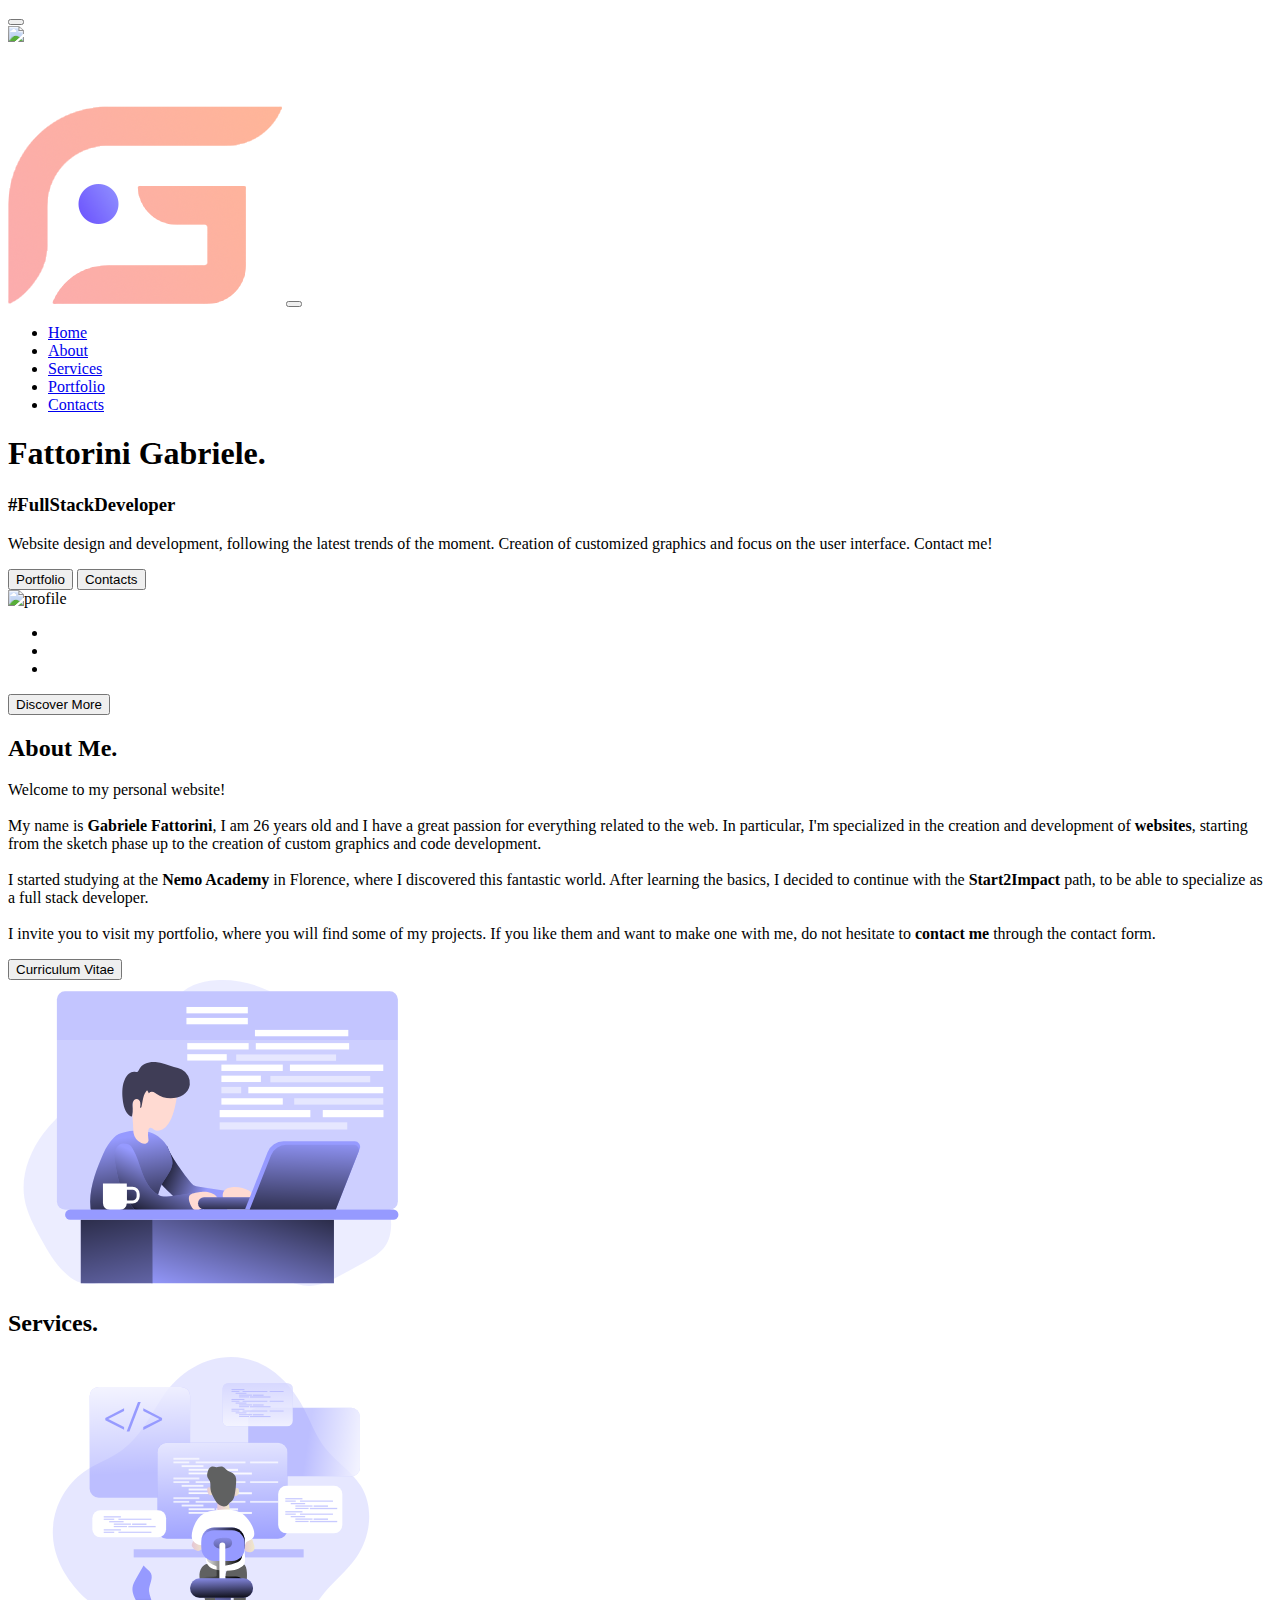
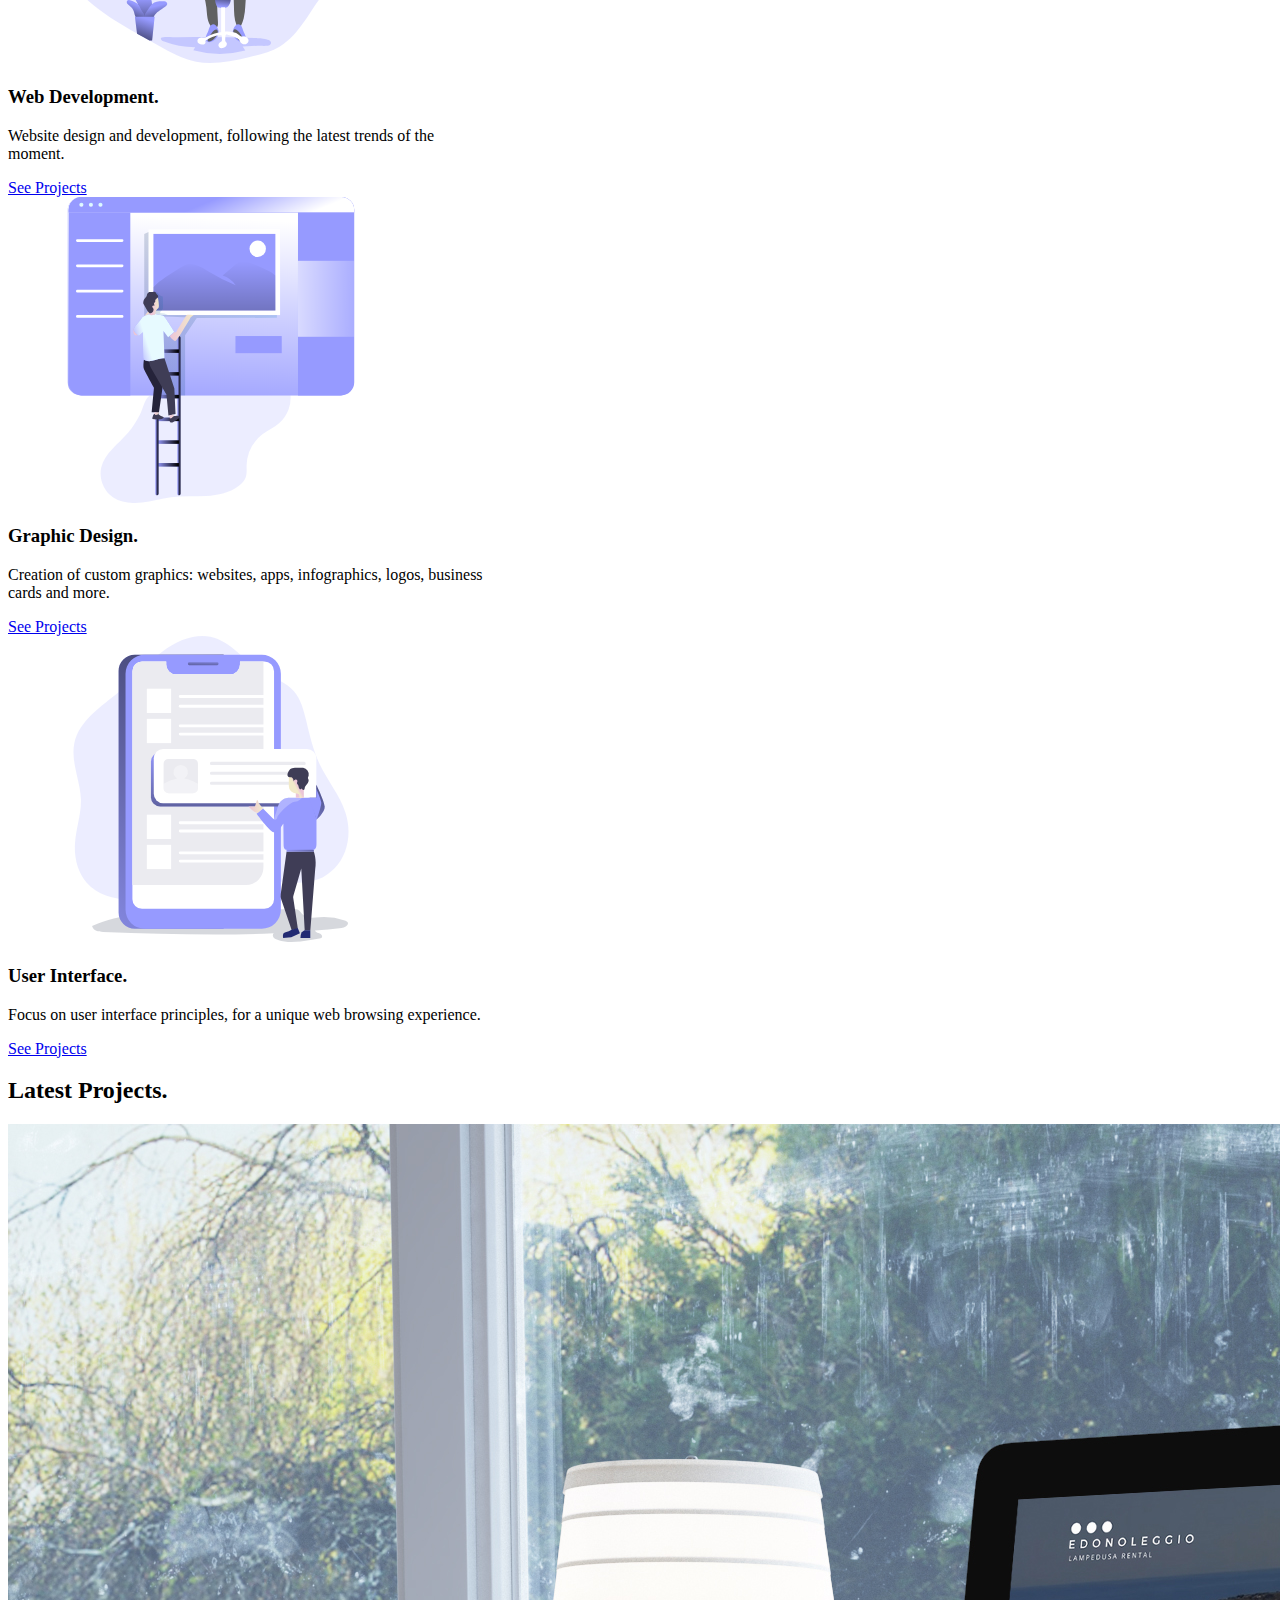
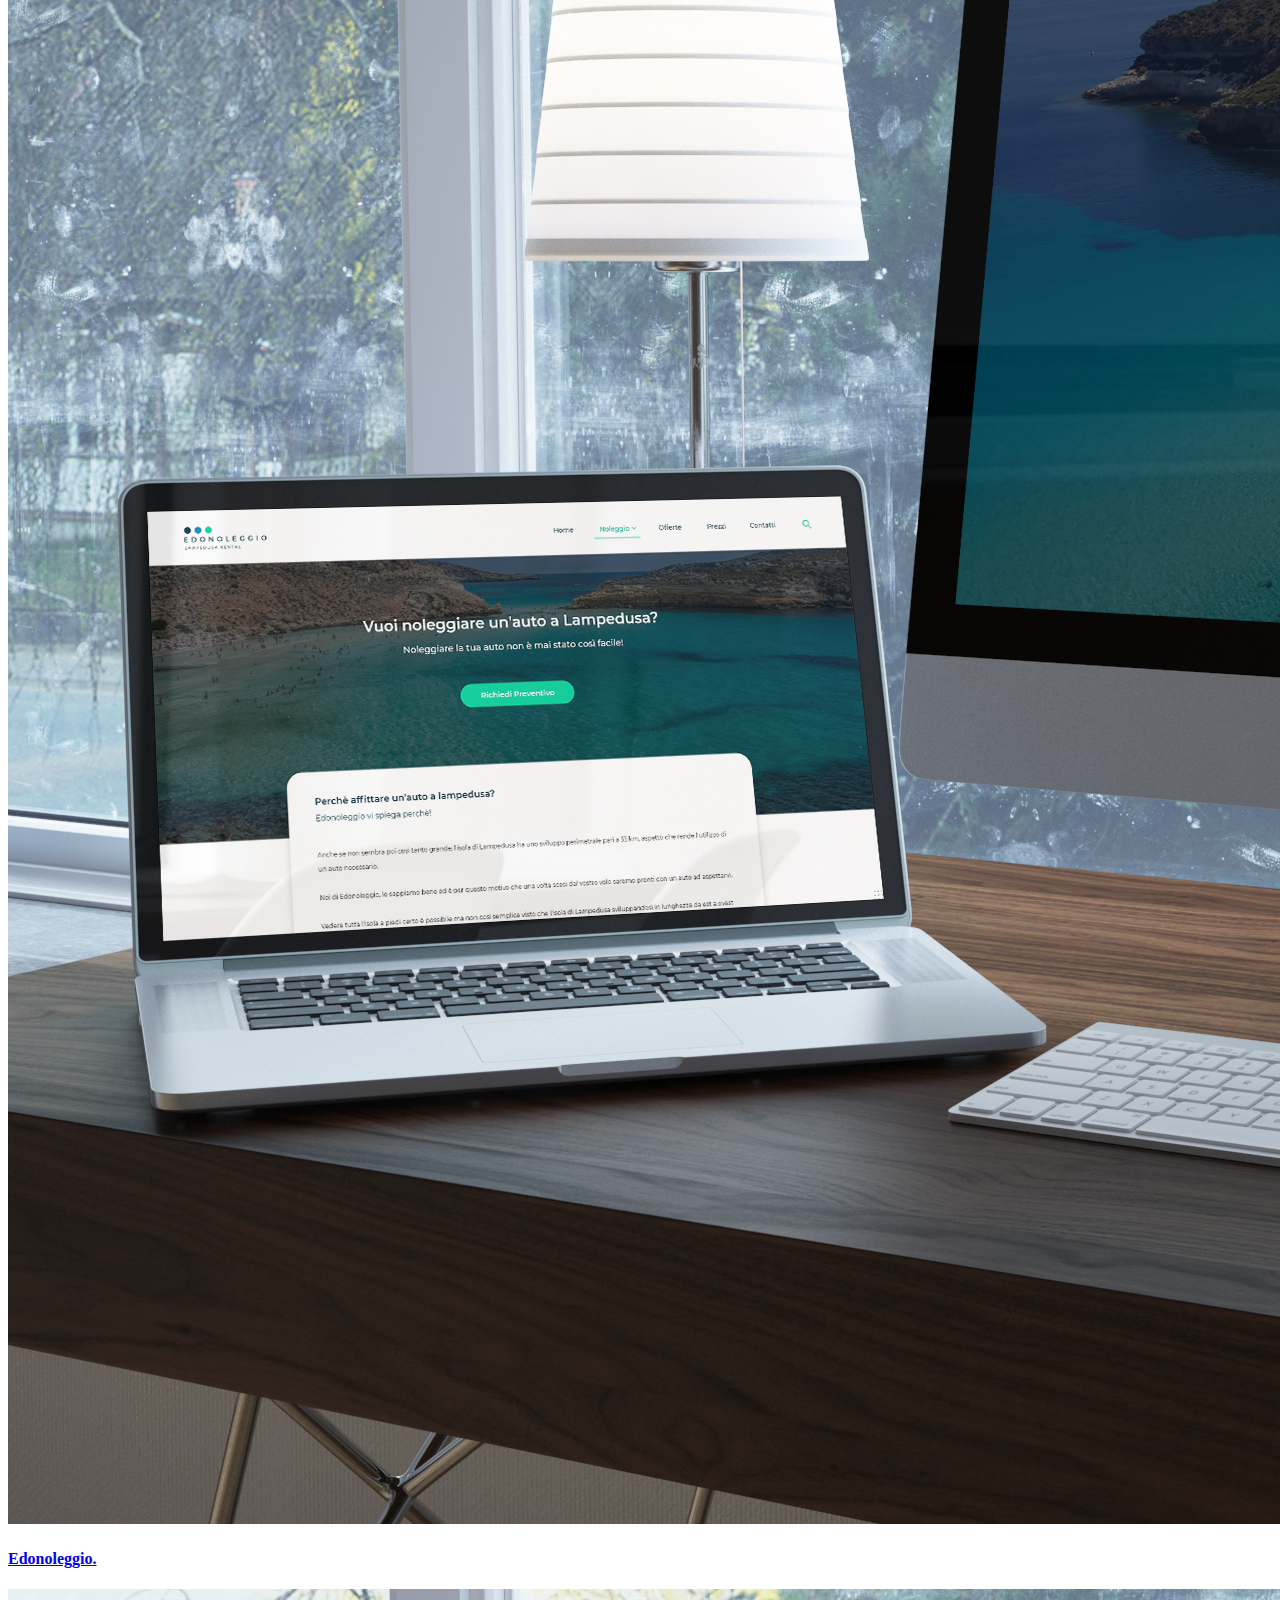
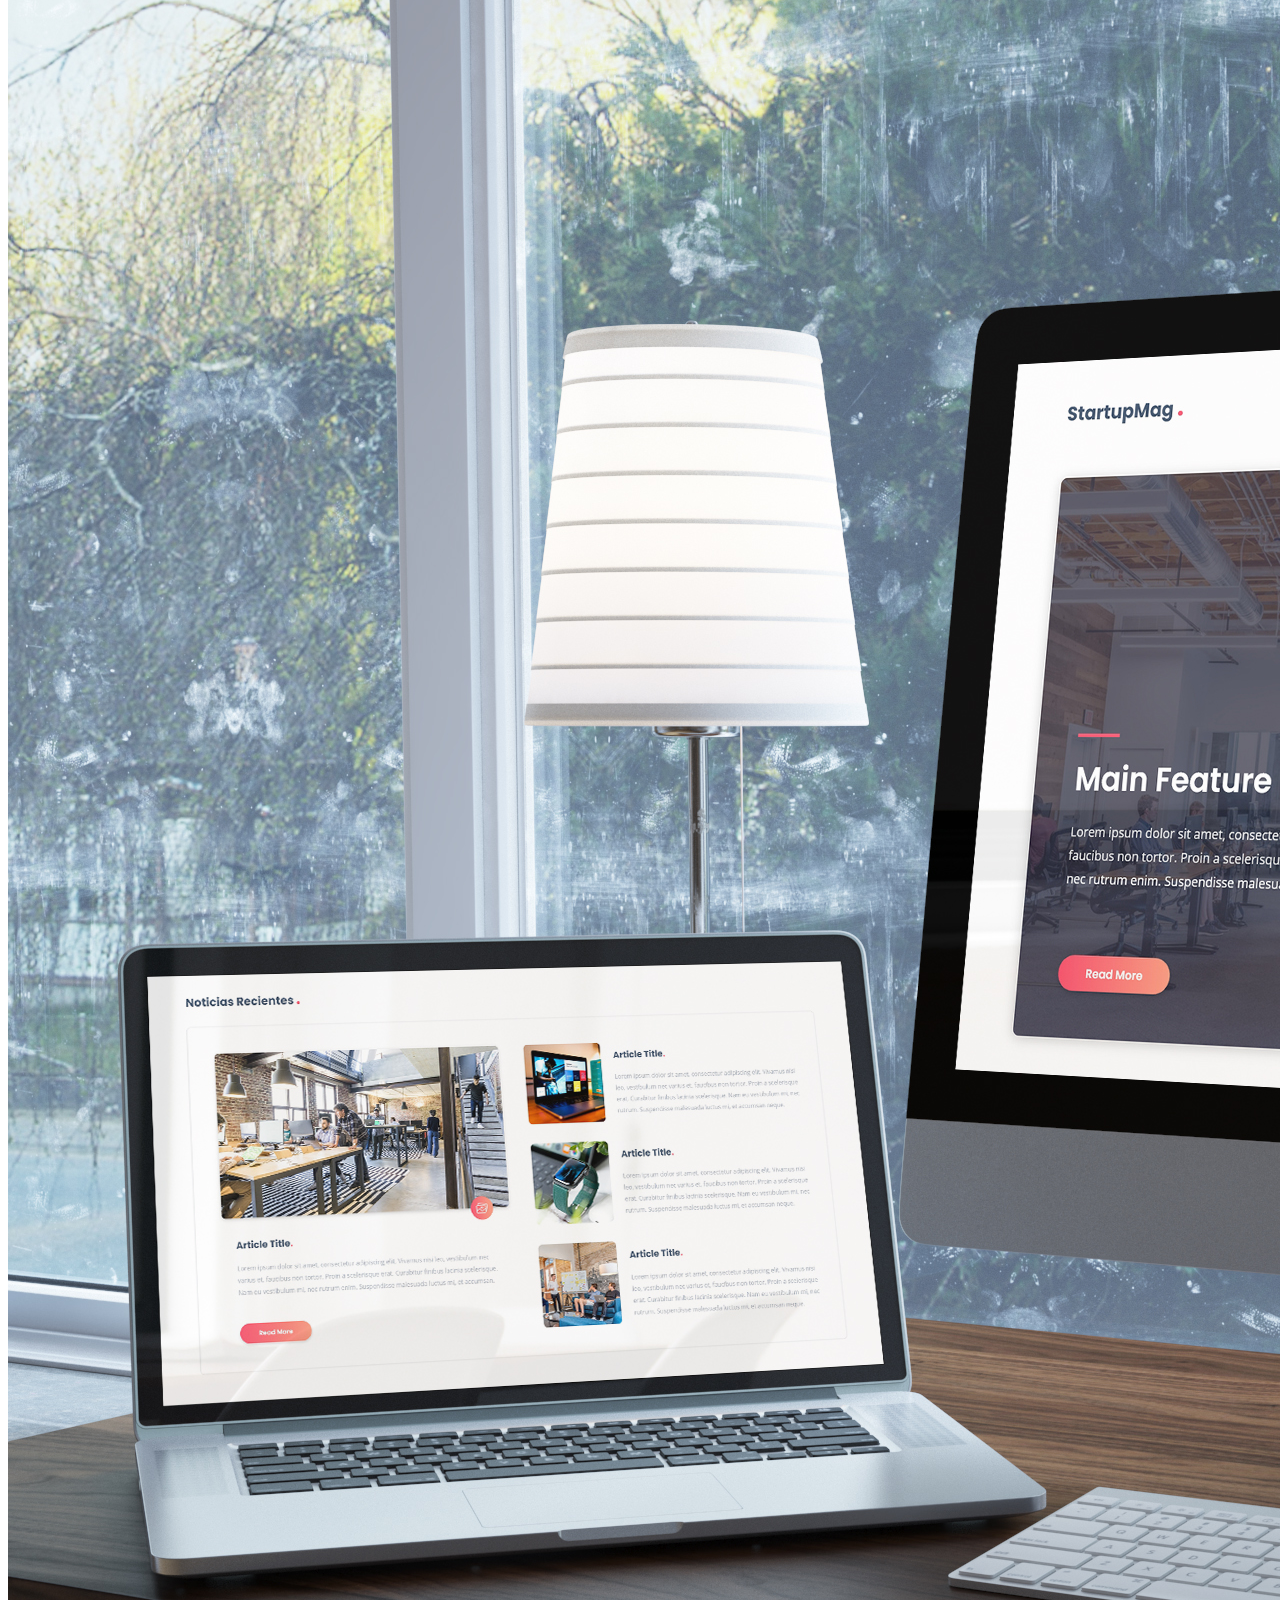
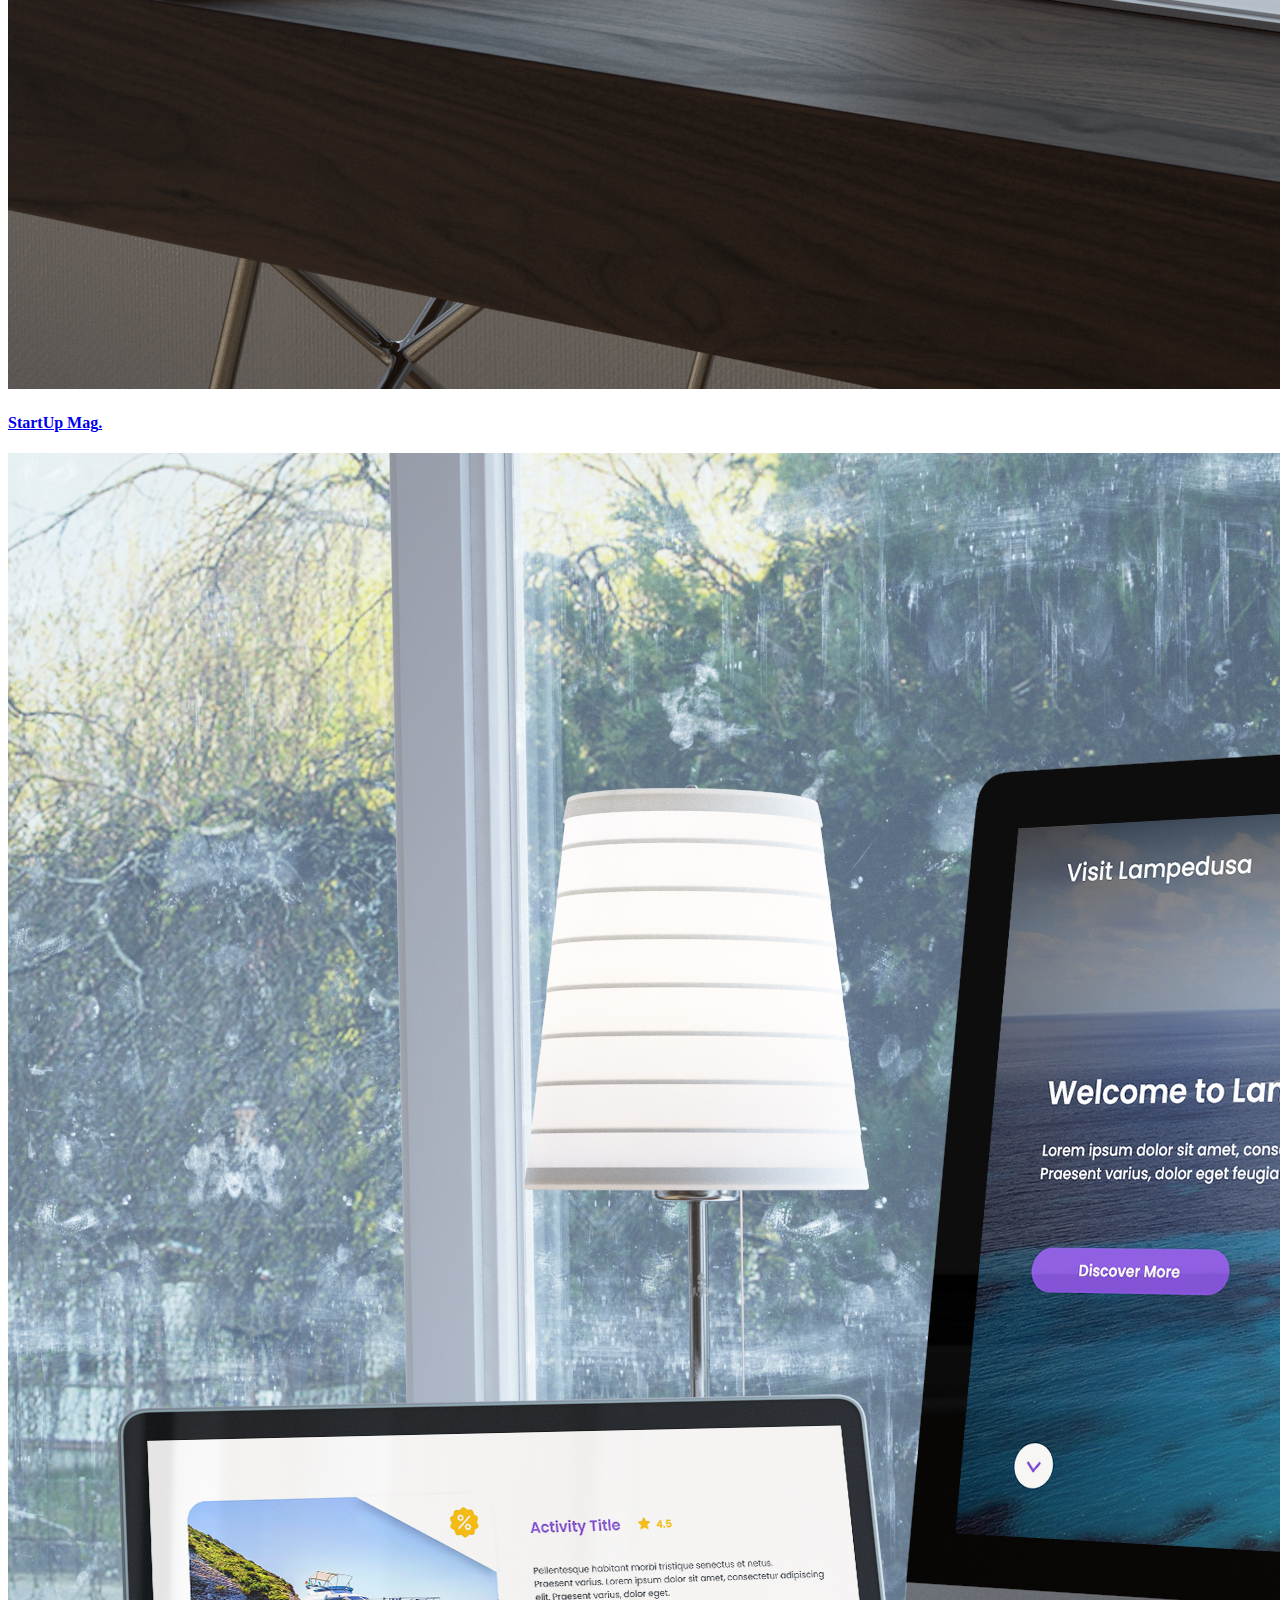
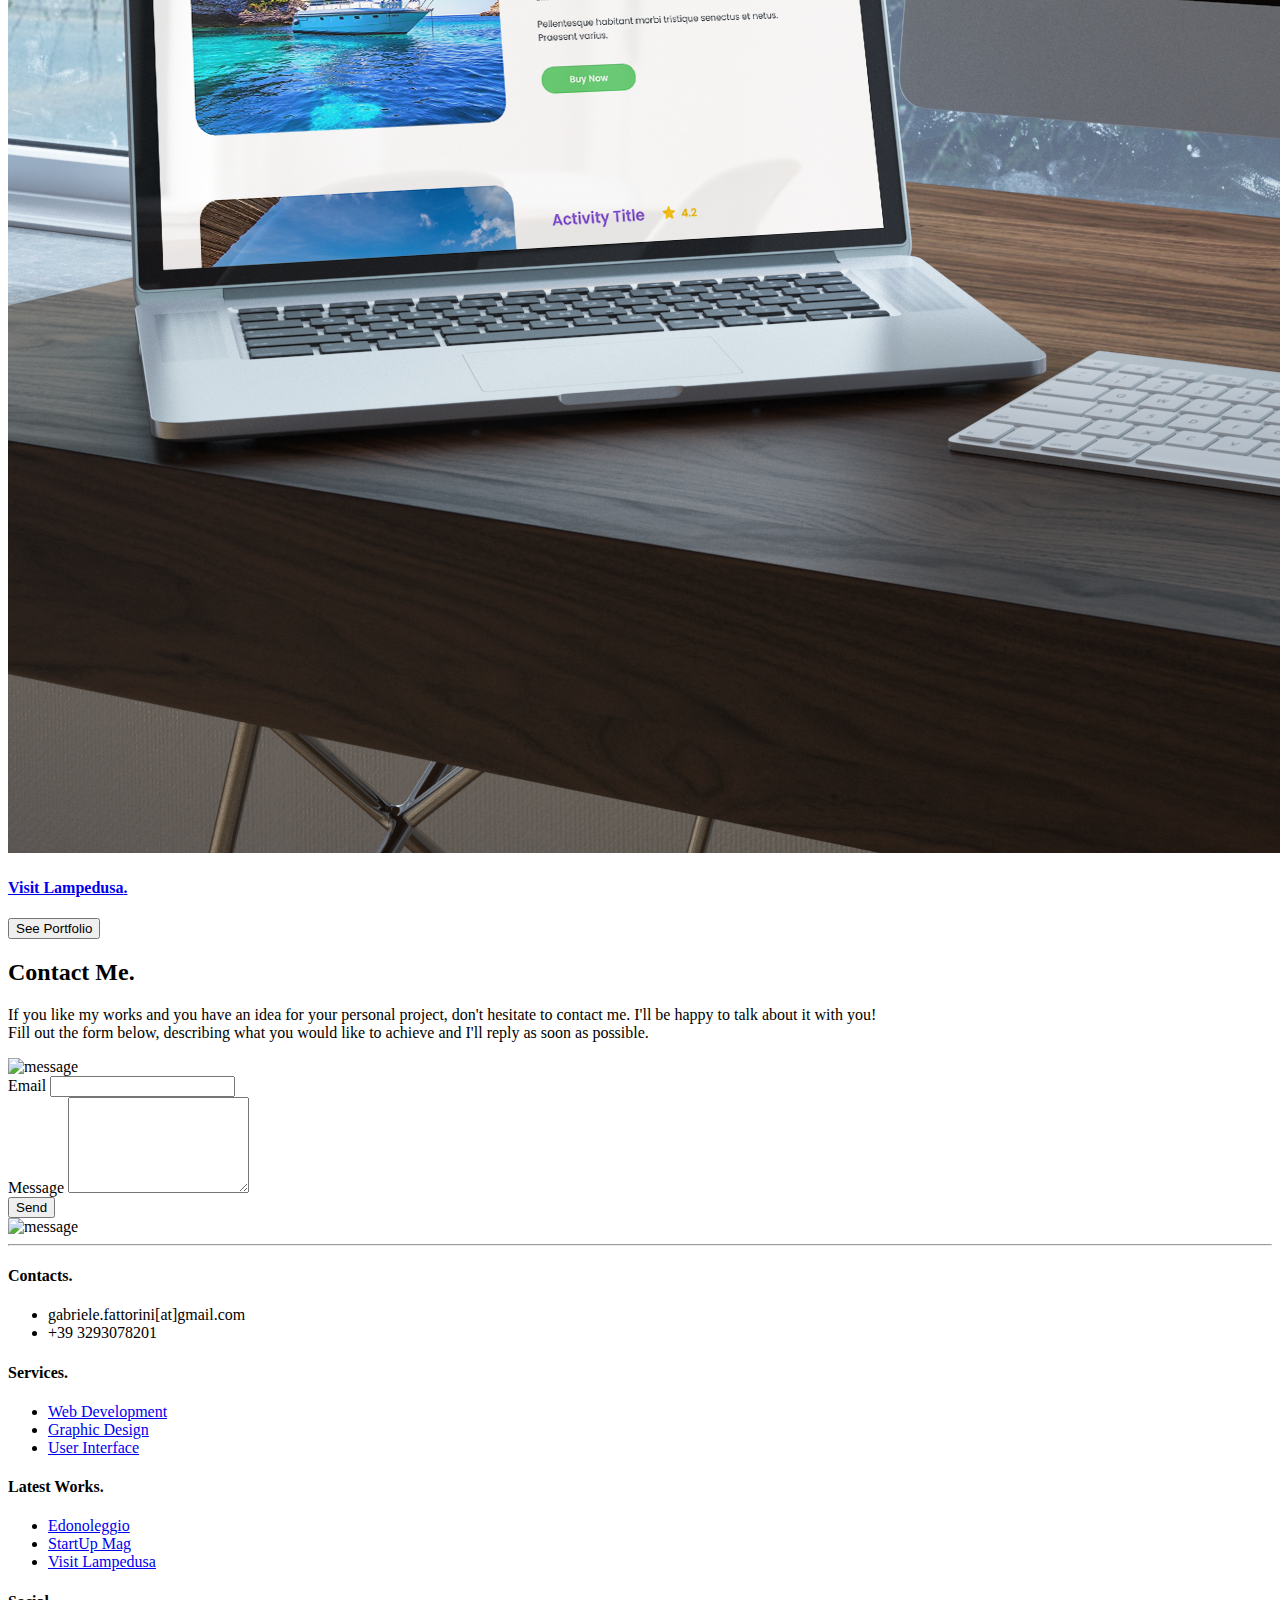
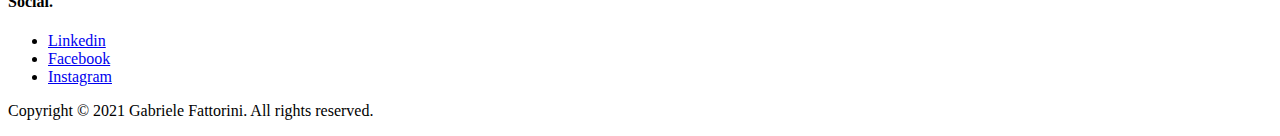
==== index.html @ bd4ab3e6 "Aggiunta sito web" ====
<!doctype html>

<html lang="en">

  <head>
   
    <meta charset="utf-8">
    <meta name="viewport" content="width=device-width, initial-scale=1">
    <title>Fattorini</title>

    <link rel="icon" type="image/png" href="Assets/img/icon.png">

    <link rel="preconnect" href="https://fonts.googleapis.com">
    <link rel="preconnect" href="https://fonts.gstatic.com" crossorigin>
    <link href="https://fonts.googleapis.com/css2?family=Open+Sans:ital,wght@0,400;0,600;0,700;1,400&family=Poppins:ital,wght@0,300;0,400;0,600;0,700;1,400&display=swap" rel="stylesheet">
    
    <link href="assets/sass/style.css" rel="stylesheet" type="text/css">
    <link href="https://cdn.jsdelivr.net/npm/bootstrap@5.0.2/dist/css/bootstrap.min.css" rel="stylesheet" integrity="sha384-EVSTQN3/azprG1Anm3QDgpJLIm9Nao0Yz1ztcQTwFspd3yD65VohhpuuCOmLASjC" crossorigin="anonymous">

    <script src="https://kit.fontawesome.com/6a9e34f771.js" crossorigin="anonymous"></script>

  </head>

  <body>

    <button type="button" class="btn btn-danger btn-floating btn-lg" id="btn-back-to-top">
      <i class="fas fa-arrow-up"></i>
    </button>

    <div class="loader">
      <img src="assets/img/Logo.png" style="padding-bottom: 60px; width: 60px;">
      <div>
        <span></span>
        <span></span>
        <span></span>
      </div>
    </div>

    <div class="main">

    <nav class="navbar sticky-top navbar-expand-lg navbar-light d-flex flex-column">

        <div class="container-fluid">
          <a class="navbar-brand d-flex align-self-center" href="#"><img src="Assets/img/Logo.png"></a>
          <button class="navbar-toggler" type="button" data-bs-toggle="collapse" data-bs-target="#navbarSupportedContent" aria-controls="navbarSupportedContent" aria-expanded="false" aria-label="Toggle navigation">
            <span class="navbar-toggler-icon"></span>
          </button>
          <div class="collapse navbar-collapse d-lg-flex justify-content-lg-end" id="navbarSupportedContent">
            <ul class="navbar-nav mb-2 mb-lg-0">
              <li class="nav-item">
                <a class="nav-link active" aria-current="page" href="index.html">Home</a>
              </li>
              <li class="nav-item">
                <a class="nav-link" href="#about">About</a>
              </li>
              <li class="nav-item">
                <a class="nav-link" href="#services">Services</a>
              </li>
              <li class="nav-item">
                <a class="nav-link" href="portfolio.html">Portfolio</a>
              </li>
              <li class="nav-item contatti">
                <a class="nav-link" href="#contacts">Contacts</a>
              </li>
            </ul>
          </div>
        </div>

        <div class="progress-container" style="position: absolute; bottom: 0;">
          <div class="progress-bar" id="myBar"></div>
        </div>

    </nav>

    <div class="section-1 d-flex flex-column flex-xl-row justify-content-around col-12 s-scroll">

        <div class="info d-flex align-items-center align-items-xl-start flex-column justify-content-center col-12 col-xl-7 px-4">

            <h1>Fattorini Gabriele<span>.</span></h1>
            <h3>#FullStackDeveloper</h3>
            <p>Website design and development, following the latest trends of the moment. Creation of customized graphics and focus on the user interface. Contact me!</p>

            <div class="cta d-flex">
              <a href="portfolio.html"><button class="btn">Portfolio</button></a>
              <a href="#contacts"><button class="btn btn-2 ms-3">Contacts</button></a>
            </div>

        </div>

        <div class="profile d-flex flex-column-reverse flex-xl-row justify-content-center align-items-center justify-content-xl-end col-12 col-xl-5">

            <img src="assets/img/Profile.png" alt="profile">
            <div class="social d-flex align-items-xl-end flex-xl-column justify-content-xl-center">
                <ul class="social-list d-flex flex-row flex-xl-column">
                    <li><a href="https://www.linkedin.com/in/gabriele-fattorini-56753b180/" target=”_blank”><i class="fab fa-linkedin-in"></i></a></li>
                    <li><a href="https://it-it.facebook.com/gabriele.fattorini" target=”_blank”><i class="fab fa-facebook-f"></i></a></li>
                    <li><a href="https://www.instagram.com/gabriele.fattorini/" target=”_blank”><i class="fab fa-instagram"></i></a></li>
                </ul>
            </div>

        </div>

    </div>

    <div>
      <a href="#about"><button class="btn-big">Discover More</button></a>
    </div>

    <a name="about">
    <div class="about d-flex flex-column justify-content-center">

      <h2>About Me<span>.</span></h2>

      <div class="about-content d-flex flex-column flex-xl-row col-12">

        <div class="d-flex align-items-center align-items-xl-start flex-column justify-content-xl-center col-12 col-xl-7">
          <p>Welcome to my personal website!<br><br> My name is <b>Gabriele Fattorini</b>, I am 26 years old and I have a great passion for everything related to the web. In particular, I'm specialized in the creation and development of <b>websites</b>, starting from the sketch phase up to the creation of custom graphics and code development.<br><br>I started studying at the <b>Nemo Academy</b> in Florence, where I discovered this fantastic world. After learning the basics, I decided to continue with the <b>Start2Impact</b> path, to be able to specialize as a full stack developer.<br><br>I invite you to visit my portfolio, where you will find some of my projects. If you like them and want to make one with me, do not hesitate to <b>contact me</b> through the contact form.</p>
          <a href="assets/Gabriele_Fattorini_curriculum.pdf" target="_blank">
            <button class="btn">Curriculum Vitae</button>
          </a>
        </div>
        
        <div class="img-about d-flex align-items-center justify-content-center justify-content-xl-end col-12 col-xl-5">
          <img src="Assets/img/Web_Developer.svg" alt="Web Developer">
        </div>

      </div>

    </div>
    </a>
  
    <a name="services">
      <div class="services d-flex flex-column justify-content-center">
  
        <h2>Services<span>.</span></h2>
  
        <div class="d-flex flex-xl-row flex-column col-12">
  
          <div class="d-flex justify-content-xl-start justify-content-center col-xl-4 col-12">
            <div style="width: 30em">
              <img src="Assets/img/Coding.svg" class="card-img-top" alt="Web Development">
              <div class="card-body">
                <h3 class="card-title">Web Development<span>.</span></h3>
                <p class="card-text">Website design and development, following the latest trends of the moment.</p>
                <a href="portfolio.html" class="btn">See Projects</a>
              </div>
            </div>
          </div>
          
          <div class="d-flex justify-content-xl-center justify-content-center col-xl-4 col-12">
            <div style="width: 30rem">
              <img src="Assets/img/Graphic_Design.svg" class="card-img-top" alt="Graphic Design">
              <div class="card-body">
                <h3 class="card-title">Graphic Design<span>.</span></h3>
                <p class="card-text">Creation of custom graphics: websites, apps, infographics, logos, business cards and more.</p>
                <a href="portfolio.html" class="btn">See Projects</a>
              </div>
            </div>
          </div>

          <div class="d-flex justify-content-xl-end justify-content-center col-xl-4 col-12">
            <div style="width: 30rem">
              <img src="Assets/img/User_Interface.svg" class="card-img-top" alt="User Interface">
              <div class="card-body">
                <h3 class="card-title">User Interface<span>.</span></h3>
                <p class="card-text">Focus on user interface principles, for a unique web browsing experience.</p>
                <a href="portfolio.html" class="btn">See Projects</a>
              </div>
            </div>
          </div>
  
        </div>
  
      </div>
      </a>
    

      <a name="portfolio">
        <div class="portfolio d-flex flex-column justify-content-center">

          <div class="d-flex align-items-center flex-column portfolio-content">
    
            <h2>Latest Projects<span>.</span></h2>
      
            <div class="projects d-flex flex-xl-row flex-column col-12">
      
              <div class="projects-content d-flex justify-content-center col-12 col-xl-4">

                <a href="edonoleggio.html">
                <div class="card text-white">
                  <img src="Assets/img/Job_1.jpg" class="card-img" alt="Website">
                  <div class="card-img-overlay d-flex align-items-end justify-content-center">
                    <h4 class="card-title">Edonoleggio<span>.</span></h4>
                  </div>
                </div>
                </a>
                  
              </div>
              
              <div class="projects-content d-flex justify-content-center col-12 col-xl-4">

                <a href="startup_mag.html">
                <div class="central-card card text-white">
                  <img src="Assets/img/Job_2.jpg" class="card-img" alt="Website">
                  <div class="card-img-overlay d-flex align-items-end justify-content-center">
                    <h4 class="card-title">StartUp Mag<span>.</span></h4>
                  </div>
                </div>
                </a>
                
              </div>
    
              <div class="projects-content projects-last d-flex justify-content-center col-12 col-xl-4">
                
                <a href="visit_lampedusa.html">
                <div class="card text-white">
                  <img src="Assets/img/Job_3.jpg" class="card-img" alt="Website">
                  <div class="card-img-overlay d-flex align-items-end justify-content-center">
                    <h4 class="card-title">Visit Lampedusa<span>.</span></h4>
                  </div>
                </div>
                </a>
              
              </div>

            </div>

            <a href="portfolio.html"><button class="btn d-flex align-self-center justify-content-center">See Portfolio</button></a>

          </div>
    
        </div>
      </a>

      <a name="contacts">
        <div class="contacts d-flex flex-column justify-content-center">

          <h2>Contact Me<span>.</span></h2>

          <div class="contacts-content d-flex align-items-center flex-column justify-content-center">

            <p>If you like my works and you have an idea for your personal project, don't hesitate to contact me. I'll be happy to talk about it with you!<br>Fill out the form below, describing what you would like to achieve and I'll reply as soon as possible.</p>

            <div class="d-flex align-items-center col-xl-12">

              <div class="d-flex justify-content-start col-xl-4">
                <img src="assets/img/Sent_Messages.svg" alt="message">
              </div>

              <div class="col-xl-4">
                <form class="d-flex flex-column align-items-center" method="POST" enctype="text/plain" name="EmailForm" action="mailto:gabriele.fattorini@gmail.com">

                  <div class="form-content mb-4">
                    <label for="exampleInputEmail1" class="form-label">Email</label>
                    <input type="email" class="form-control" id="exampleInputEmail1" aria-describedby="emailHelp">
                  </div>
                  <div class="form-content mb-4">
                    <label for="exampleFormControlTextarea1" class="form-label">Message</label>
                    <textarea type="text" class="form-control message" id="exampleFormControlTextarea1" rows="6" name="Message"></textarea>
                  </div>

                  <button type="submit" class="btn mt-4">Send</button>
                  
                </form>
              </div>

              <div class="d-flex justify-content-end col-xl-4">
                <img src="assets/img/New_Message.svg" alt="message">
              </div>

             </div> 

          </div>

        </div>
      </a>

      <hr class="hr">

      <footer>

        <div class="d-flex flex-column flex-xl-row justify-content-center">

          <div class="d-flex justify-content-center justify-content-xl-start align-items-center flex-row flex-xl-column col-12 col-xl-3">

            <div class="d-flex align-items-center justify-content-center align-items-xl-start justify-content-xl-start flex-column">
              <h4>Contacts<span>.</span></h4>
              <ul>
                <li><i class="fas fa-envelope"></i>gabriele.fattorini[at]gmail.com</li>
                <li><i class="fas fa-phone"></i>+39 3293078201</li>
              </ul>
            </div>  

          </div>

          <div class="d-flex justify-content-center justify-content-xl-start align-items-center flex-row flex-xl-column col-12 col-xl-3">

            <div class="d-flex align-items-center justify-content-center align-items-xl-start justify-content-xl-start flex-column">
              <h4>Services<span>.</span></h4>
              <ul>
                <li><a href="portfolio.html">Web Development</a></li>
                <li><a href="portfolio.html">Graphic Design</a></li>
                <li><a href="portfolio.html">User Interface</a></li>
              </ul>
            </div>

          </div>

          <div class="d-flex justify-content-center justify-content-xl-start align-items-center flex-row flex-xl-column col-12 col-xl-3">

            <div class="d-flex align-items-center justify-content-center align-items-xl-start justify-content-xl-start flex-column">
              <h4>Latest Works<span>.</span></h4>
              <ul>
                <li><a href="edonoleggio.html">Edonoleggio</a></li>
                <li><a href="startup_mag.html">StartUp Mag</a></li>
                <li><a href="visit_lampedusa.html">Visit Lampedusa</a></li>
              </ul>
            </div>

          </div>

          <div class="d-flex justify-content-center justify-content-xl-start align-items-center flex-row flex-xl-column col-12 col-xl-3">

            <div class="d-flex align-items-center justify-content-center align-items-xl-start justify-content-xl-start flex-column">
              <h4>Social<span>.</span></h4>
              <ul class="social">
                <li><a href="https://www.linkedin.com/in/gabriele-fattorini-56753b180/" target=”_blank”><i class="fab fa-linkedin-in"></i>Linkedin</a></li>
                <li><a href="https://it-it.facebook.com/gabriele.fattorini" target=”_blank”><i class="fab fa-facebook-f facebook"></i>Facebook</a></li>
                <li><a href="https://www.instagram.com/gabriele.fattorini/" target=”_blank”><i class="fab fa-instagram"></i>Instagram</a></li>
              </ul>
            </div>

          </div>

        </div>

        <p class="copyright">Copyright © 2021 Gabriele Fattorini. All rights reserved.</p>

      </footer>
    
    </div>

    <script src="https://cdn.jsdelivr.net/npm/bootstrap@5.0.2/dist/js/bootstrap.bundle.min.js" integrity="sha384-MrcW6ZMFYlzcLA8Nl+NtUVF0sA7MsXsP1UyJoMp4YLEuNSfAP+JcXn/tWtIaxVXM" crossorigin="anonymous"></script>
    <script src="Assets/js/index.js"></script>

  </body>

</html>
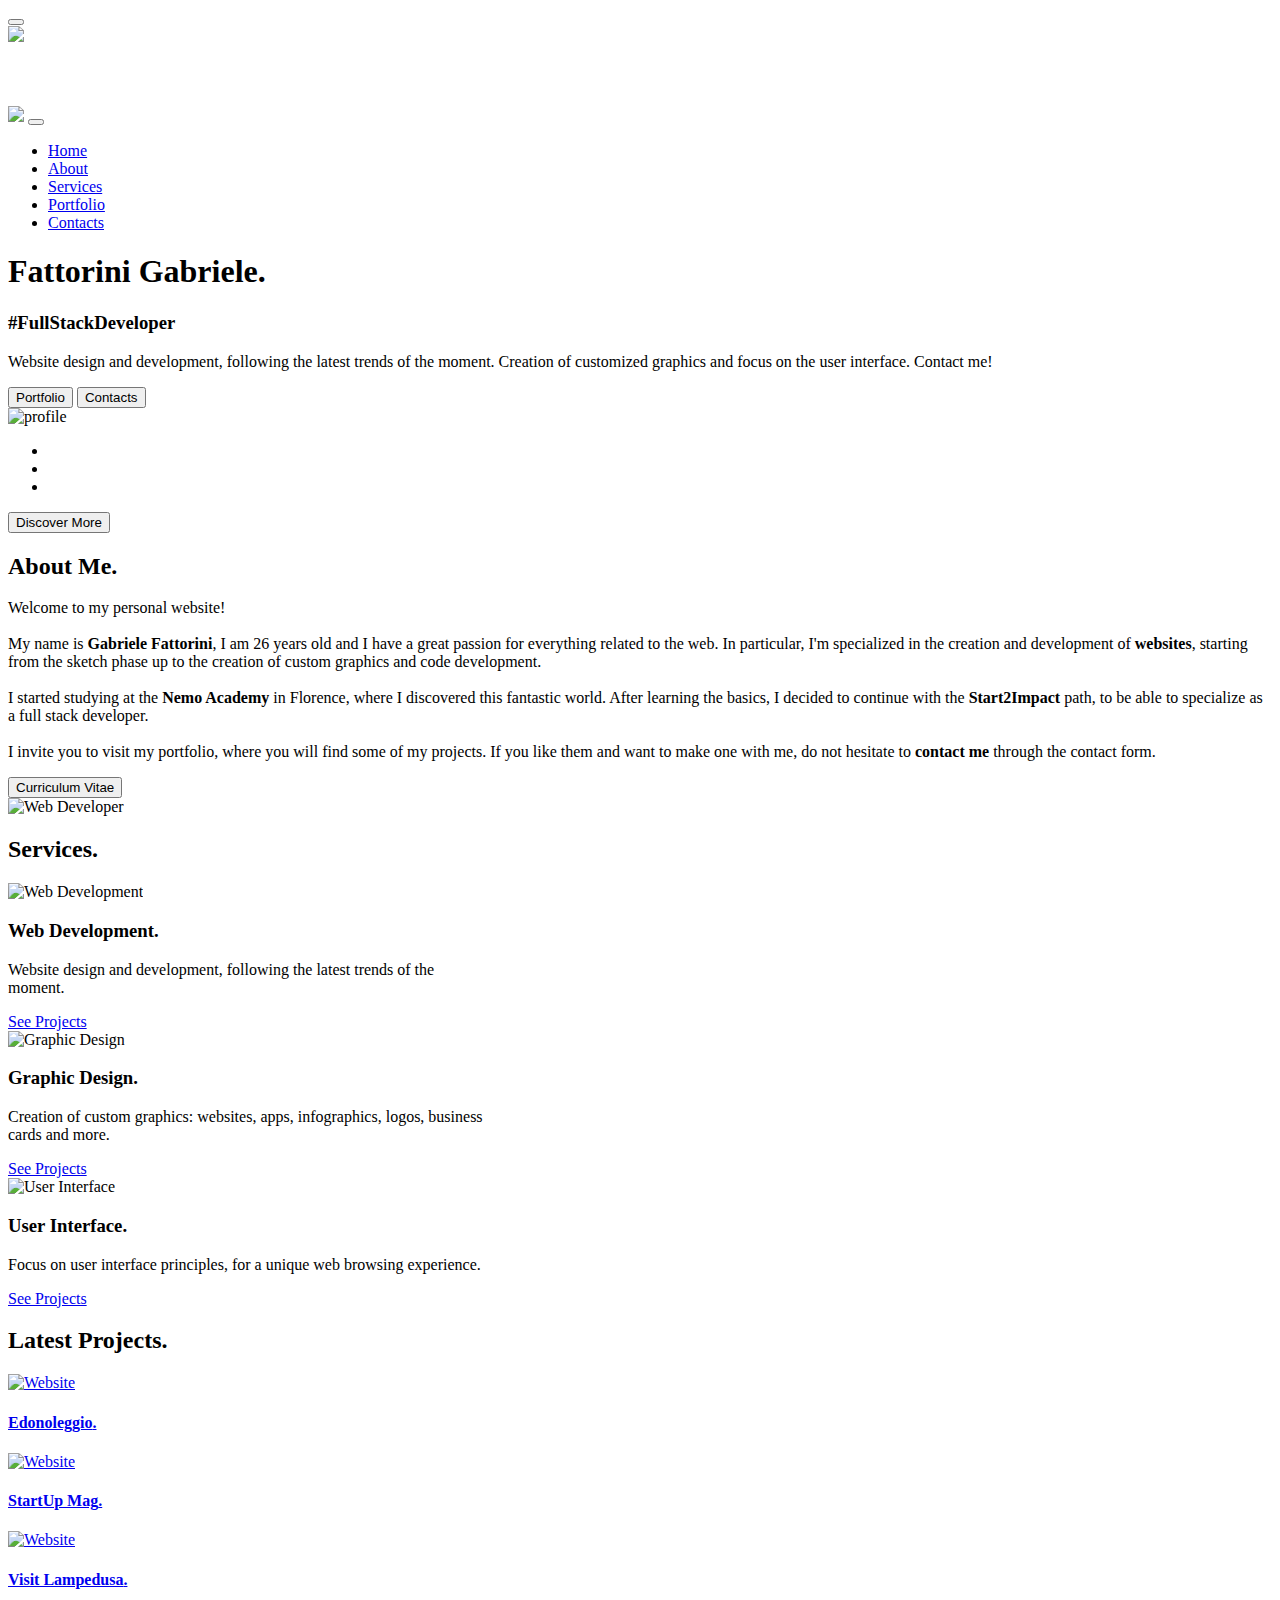
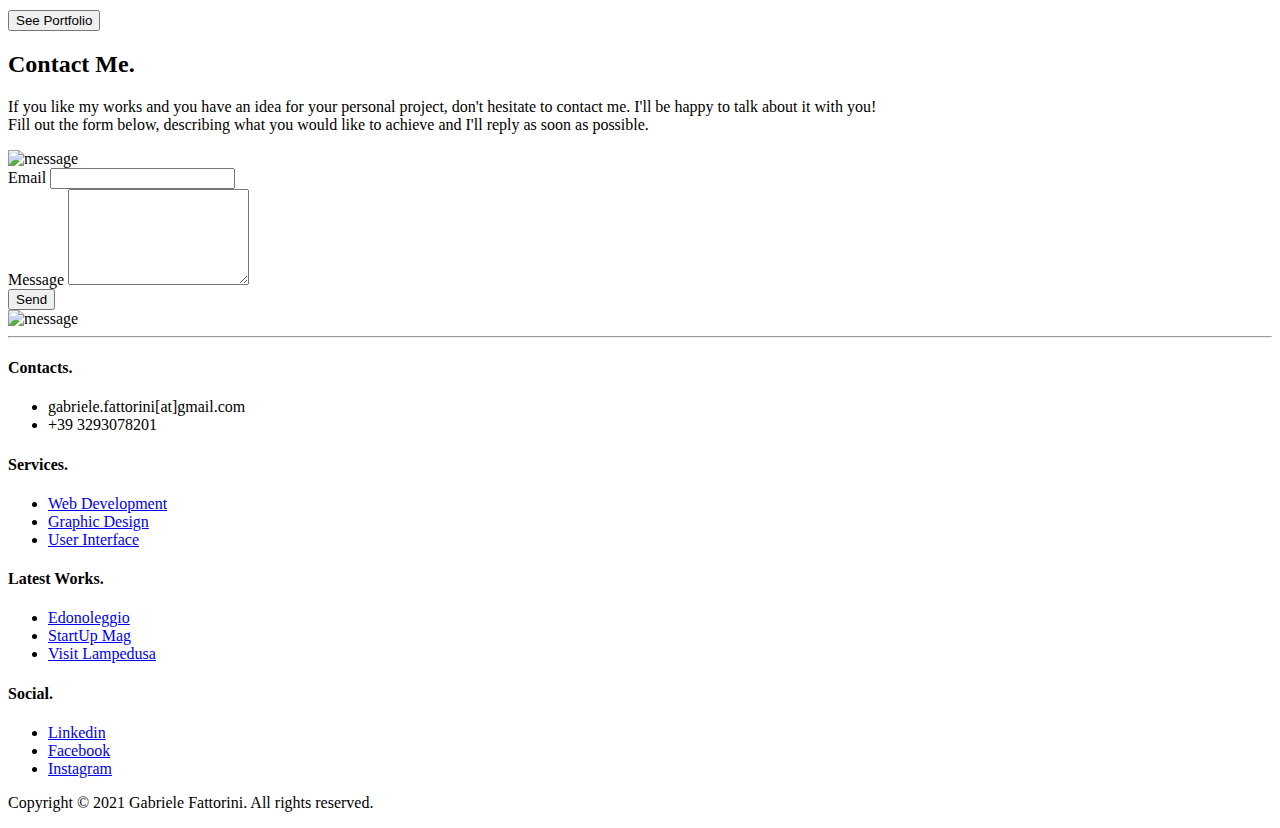
==== commit b3fb33be: "Update index.html" ====
--- a/index.html
+++ b/index.html
@@ -8,13 +8,13 @@
     <meta name="viewport" content="width=device-width, initial-scale=1">
     <title>Fattorini</title>
 
-    <link rel="icon" type="image/png" href="Assets/img/icon.png">
+    <link rel="icon" type="image/png" href="img/logo/icon.png">
 
     <link rel="preconnect" href="https://fonts.googleapis.com">
     <link rel="preconnect" href="https://fonts.gstatic.com" crossorigin>
     <link href="https://fonts.googleapis.com/css2?family=Open+Sans:ital,wght@0,400;0,600;0,700;1,400&family=Poppins:ital,wght@0,300;0,400;0,600;0,700;1,400&display=swap" rel="stylesheet">
     
-    <link href="assets/sass/style.css" rel="stylesheet" type="text/css">
+    <link href="css/style.css" rel="stylesheet" type="text/css">
     <link href="https://cdn.jsdelivr.net/npm/bootstrap@5.0.2/dist/css/bootstrap.min.css" rel="stylesheet" integrity="sha384-EVSTQN3/azprG1Anm3QDgpJLIm9Nao0Yz1ztcQTwFspd3yD65VohhpuuCOmLASjC" crossorigin="anonymous">
 
     <script src="https://kit.fontawesome.com/6a9e34f771.js" crossorigin="anonymous"></script>
@@ -22,13 +22,15 @@
   </head>
 
   <body>
+
+    <!-- BACK TOP / LOADER -->
 
     <button type="button" class="btn btn-danger btn-floating btn-lg" id="btn-back-to-top">
       <i class="fas fa-arrow-up"></i>
     </button>
 
     <div class="loader">
-      <img src="assets/img/Logo.png" style="padding-bottom: 60px; width: 60px;">
+      <img src="img/logo/Logo.png" style="padding-bottom: 60px; width: 60px;">
       <div>
         <span></span>
         <span></span>
@@ -38,10 +40,12 @@
 
     <div class="main">
 
+    <!-- NAVBAR -->
+
     <nav class="navbar sticky-top navbar-expand-lg navbar-light d-flex flex-column">
 
         <div class="container-fluid">
-          <a class="navbar-brand d-flex align-self-center" href="#"><img src="Assets/img/Logo.png"></a>
+          <a class="navbar-brand d-flex align-self-center" href="#"><img src="img/logo/Logo.png"></a>
           <button class="navbar-toggler" type="button" data-bs-toggle="collapse" data-bs-target="#navbarSupportedContent" aria-controls="navbarSupportedContent" aria-expanded="false" aria-label="Toggle navigation">
             <span class="navbar-toggler-icon"></span>
           </button>
@@ -72,9 +76,11 @@
 
     </nav>
 
-    <div class="section-1 d-flex flex-column flex-xl-row justify-content-around col-12 s-scroll">
-
-        <div class="info d-flex align-items-center align-items-xl-start flex-column justify-content-center col-12 col-xl-7 px-4">
+    <!-- HERO SECTION -->
+
+    <div class="section-1 d-flex flex-column flex-xxl-row justify-content-around col-12 s-scroll">
+
+        <div class="info d-flex align-items-center align-items-xxl-start flex-column justify-content-center col-12 col-xxl-7 px-4">
 
             <h1>Fattorini Gabriele<span>.</span></h1>
             <h3>#FullStackDeveloper</h3>
@@ -87,11 +93,11 @@
 
         </div>
 
-        <div class="profile d-flex flex-column-reverse flex-xl-row justify-content-center align-items-center justify-content-xl-end col-12 col-xl-5">
-
-            <img src="assets/img/Profile.png" alt="profile">
-            <div class="social d-flex align-items-xl-end flex-xl-column justify-content-xl-center">
-                <ul class="social-list d-flex flex-row flex-xl-column">
+        <div class="profile d-flex flex-column-reverse flex-xxl-row justify-content-center align-items-center justify-content-xxl-end col-12 col-xxl-5">
+
+            <img src="img/others/profile.png" alt="profile">
+            <div class="social d-flex align-items-xxl-end flex-xxl-column justify-content-xxl-center">
+                <ul class="social-list d-flex flex-row flex-xxl-column">
                     <li><a href="https://www.linkedin.com/in/gabriele-fattorini-56753b180/" target=”_blank”><i class="fab fa-linkedin-in"></i></a></li>
                     <li><a href="https://it-it.facebook.com/gabriele.fattorini" target=”_blank”><i class="fab fa-facebook-f"></i></a></li>
                     <li><a href="https://www.instagram.com/gabriele.fattorini/" target=”_blank”><i class="fab fa-instagram"></i></a></li>
@@ -106,39 +112,43 @@
       <a href="#about"><button class="btn-big">Discover More</button></a>
     </div>
 
+    <!-- ABOUT -->
+
     <a name="about">
     <div class="about d-flex flex-column justify-content-center">
 
       <h2>About Me<span>.</span></h2>
 
-      <div class="about-content d-flex flex-column flex-xl-row col-12">
-
-        <div class="d-flex align-items-center align-items-xl-start flex-column justify-content-xl-center col-12 col-xl-7">
+      <div class="about-content d-flex flex-column flex-xxl-row col-12">
+
+        <div class="d-flex align-items-center align-items-xxl-start flex-column justify-content-xxl-center col-12 col-xxl-7">
           <p>Welcome to my personal website!<br><br> My name is <b>Gabriele Fattorini</b>, I am 26 years old and I have a great passion for everything related to the web. In particular, I'm specialized in the creation and development of <b>websites</b>, starting from the sketch phase up to the creation of custom graphics and code development.<br><br>I started studying at the <b>Nemo Academy</b> in Florence, where I discovered this fantastic world. After learning the basics, I decided to continue with the <b>Start2Impact</b> path, to be able to specialize as a full stack developer.<br><br>I invite you to visit my portfolio, where you will find some of my projects. If you like them and want to make one with me, do not hesitate to <b>contact me</b> through the contact form.</p>
-          <a href="assets/Gabriele_Fattorini_curriculum.pdf" target="_blank">
+          <a href="img/others/Gabriele_Fattorini_curriculum.pdf" target="_blank">
             <button class="btn">Curriculum Vitae</button>
           </a>
         </div>
         
-        <div class="img-about d-flex align-items-center justify-content-center justify-content-xl-end col-12 col-xl-5">
-          <img src="Assets/img/Web_Developer.svg" alt="Web Developer">
+        <div class="img-about d-flex align-items-center justify-content-center justify-content-xxl-end col-12 col-xxl-5">
+          <img src="img/illustrations/web_developer.svg" alt="Web Developer">
         </div>
 
       </div>
 
     </div>
     </a>
+
+    <!-- SERVICES -->
   
     <a name="services">
       <div class="services d-flex flex-column justify-content-center">
   
         <h2>Services<span>.</span></h2>
   
-        <div class="d-flex flex-xl-row flex-column col-12">
-  
-          <div class="d-flex justify-content-xl-start justify-content-center col-xl-4 col-12">
+        <div class="d-flex flex-xxl-row flex-column col-12">
+  
+          <div class="d-flex justify-content-xxl-start justify-content-center col-xxl-4 col-12">
             <div style="width: 30em">
-              <img src="Assets/img/Coding.svg" class="card-img-top" alt="Web Development">
+              <img src="img/illustrations/coding.svg" class="card-img-top" alt="Web Development">
               <div class="card-body">
                 <h3 class="card-title">Web Development<span>.</span></h3>
                 <p class="card-text">Website design and development, following the latest trends of the moment.</p>
@@ -147,9 +157,9 @@
             </div>
           </div>
           
-          <div class="d-flex justify-content-xl-center justify-content-center col-xl-4 col-12">
+          <div class="d-flex justify-content-xxl-center justify-content-center col-xxl-4 col-12">
             <div style="width: 30rem">
-              <img src="Assets/img/Graphic_Design.svg" class="card-img-top" alt="Graphic Design">
+              <img src="img/illustrations/graphic_design.svg" class="card-img-top" alt="Graphic Design">
               <div class="card-body">
                 <h3 class="card-title">Graphic Design<span>.</span></h3>
                 <p class="card-text">Creation of custom graphics: websites, apps, infographics, logos, business cards and more.</p>
@@ -158,9 +168,9 @@
             </div>
           </div>
 
-          <div class="d-flex justify-content-xl-end justify-content-center col-xl-4 col-12">
+          <div class="d-flex justify-content-xxl-end justify-content-center col-xxl-4 col-12">
             <div style="width: 30rem">
-              <img src="Assets/img/User_Interface.svg" class="card-img-top" alt="User Interface">
+              <img src="img/illustrations/user_interface.svg" class="card-img-top" alt="User Interface">
               <div class="card-body">
                 <h3 class="card-title">User Interface<span>.</span></h3>
                 <p class="card-text">Focus on user interface principles, for a unique web browsing experience.</p>
@@ -173,7 +183,8 @@
   
       </div>
       </a>
-    
+
+      <!-- PORTFOLIO -->
 
       <a name="portfolio">
         <div class="portfolio d-flex flex-column justify-content-center">
@@ -182,13 +193,13 @@
     
             <h2>Latest Projects<span>.</span></h2>
       
-            <div class="projects d-flex flex-xl-row flex-column col-12">
+            <div class="projects d-flex flex-xxl-row flex-column col-12">
       
-              <div class="projects-content d-flex justify-content-center col-12 col-xl-4">
+              <div class="projects-content d-flex justify-content-center col-12 col-xxl-4">
 
                 <a href="edonoleggio.html">
                 <div class="card text-white">
-                  <img src="Assets/img/Job_1.jpg" class="card-img" alt="Website">
+                  <img src="img/projects/job_1.jpg" class="card-img" alt="Website">
                   <div class="card-img-overlay d-flex align-items-end justify-content-center">
                     <h4 class="card-title">Edonoleggio<span>.</span></h4>
                   </div>
@@ -197,11 +208,11 @@
                   
               </div>
               
-              <div class="projects-content d-flex justify-content-center col-12 col-xl-4">
+              <div class="projects-content d-flex justify-content-center col-12 col-xxl-4">
 
                 <a href="startup_mag.html">
                 <div class="central-card card text-white">
-                  <img src="Assets/img/Job_2.jpg" class="card-img" alt="Website">
+                  <img src="img/projects/job_2.jpg" class="card-img" alt="Website">
                   <div class="card-img-overlay d-flex align-items-end justify-content-center">
                     <h4 class="card-title">StartUp Mag<span>.</span></h4>
                   </div>
@@ -210,11 +221,11 @@
                 
               </div>
     
-              <div class="projects-content projects-last d-flex justify-content-center col-12 col-xl-4">
+              <div class="projects-content projects-last d-flex justify-content-center col-12 col-xxl-4">
                 
                 <a href="visit_lampedusa.html">
                 <div class="card text-white">
-                  <img src="Assets/img/Job_3.jpg" class="card-img" alt="Website">
+                  <img src="img/projects/job_3.jpg" class="card-img" alt="Website">
                   <div class="card-img-overlay d-flex align-items-end justify-content-center">
                     <h4 class="card-title">Visit Lampedusa<span>.</span></h4>
                   </div>
@@ -232,6 +243,8 @@
         </div>
       </a>
 
+      <!-- CONTACTS -->
+
       <a name="contacts">
         <div class="contacts d-flex flex-column justify-content-center">
 
@@ -241,13 +254,13 @@
 
             <p>If you like my works and you have an idea for your personal project, don't hesitate to contact me. I'll be happy to talk about it with you!<br>Fill out the form below, describing what you would like to achieve and I'll reply as soon as possible.</p>
 
-            <div class="d-flex align-items-center col-xl-12">
-
-              <div class="d-flex justify-content-start col-xl-4">
-                <img src="assets/img/Sent_Messages.svg" alt="message">
-              </div>
-
-              <div class="col-xl-4">
+            <div class="d-flex align-items-center col-xxl-12">
+
+              <div class="d-flex justify-content-start col-xxl-4">
+                <img src="img/illustrations/sent_messages.svg" alt="message">
+              </div>
+
+              <div class="col-xxl-4">
                 <form class="d-flex flex-column align-items-center" method="POST" enctype="text/plain" name="EmailForm" action="mailto:gabriele.fattorini@gmail.com">
 
                   <div class="form-content mb-4">
@@ -264,8 +277,8 @@
                 </form>
               </div>
 
-              <div class="d-flex justify-content-end col-xl-4">
-                <img src="assets/img/New_Message.svg" alt="message">
+              <div class="d-flex justify-content-end col-xxl-4">
+                <img src="img/illustrations/new_message.svg" alt="message">
               </div>
 
              </div> 
@@ -277,13 +290,15 @@
 
       <hr class="hr">
 
+      <!-- FOOTER -->
+
       <footer>
 
-        <div class="d-flex flex-column flex-xl-row justify-content-center">
-
-          <div class="d-flex justify-content-center justify-content-xl-start align-items-center flex-row flex-xl-column col-12 col-xl-3">
-
-            <div class="d-flex align-items-center justify-content-center align-items-xl-start justify-content-xl-start flex-column">
+        <div class="d-flex flex-column flex-xxl-row justify-content-center">
+
+          <div class="d-flex justify-content-center justify-content-xxl-start align-items-center flex-row flex-xxl-column col-12 col-xxl-3">
+
+            <div class="d-flex align-items-center justify-content-center align-items-xxl-start justify-content-xxl-start flex-column">
               <h4>Contacts<span>.</span></h4>
               <ul>
                 <li><i class="fas fa-envelope"></i>gabriele.fattorini[at]gmail.com</li>
@@ -293,9 +308,9 @@
 
           </div>
 
-          <div class="d-flex justify-content-center justify-content-xl-start align-items-center flex-row flex-xl-column col-12 col-xl-3">
-
-            <div class="d-flex align-items-center justify-content-center align-items-xl-start justify-content-xl-start flex-column">
+          <div class="d-flex justify-content-center justify-content-xxl-start align-items-center flex-row flex-xxl-column col-12 col-xxl-3">
+
+            <div class="d-flex align-items-center justify-content-center align-items-xxl-start justify-content-xxl-start flex-column">
               <h4>Services<span>.</span></h4>
               <ul>
                 <li><a href="portfolio.html">Web Development</a></li>
@@ -306,9 +321,9 @@
 
           </div>
 
-          <div class="d-flex justify-content-center justify-content-xl-start align-items-center flex-row flex-xl-column col-12 col-xl-3">
-
-            <div class="d-flex align-items-center justify-content-center align-items-xl-start justify-content-xl-start flex-column">
+          <div class="d-flex justify-content-center justify-content-xxl-start align-items-center flex-row flex-xxl-column col-12 col-xxl-3">
+
+            <div class="d-flex align-items-center justify-content-center align-items-xxl-start justify-content-xxl-start flex-column">
               <h4>Latest Works<span>.</span></h4>
               <ul>
                 <li><a href="edonoleggio.html">Edonoleggio</a></li>
@@ -319,9 +334,9 @@
 
           </div>
 
-          <div class="d-flex justify-content-center justify-content-xl-start align-items-center flex-row flex-xl-column col-12 col-xl-3">
-
-            <div class="d-flex align-items-center justify-content-center align-items-xl-start justify-content-xl-start flex-column">
+          <div class="d-flex justify-content-center justify-content-xxl-start align-items-center flex-row flex-xxl-column col-12 col-xxl-3">
+
+            <div class="d-flex align-items-center justify-content-center align-items-xxl-start justify-content-xxl-start flex-column">
               <h4>Social<span>.</span></h4>
               <ul class="social">
                 <li><a href="https://www.linkedin.com/in/gabriele-fattorini-56753b180/" target=”_blank”><i class="fab fa-linkedin-in"></i>Linkedin</a></li>
@@ -341,8 +356,8 @@
     </div>
 
     <script src="https://cdn.jsdelivr.net/npm/bootstrap@5.0.2/dist/js/bootstrap.bundle.min.js" integrity="sha384-MrcW6ZMFYlzcLA8Nl+NtUVF0sA7MsXsP1UyJoMp4YLEuNSfAP+JcXn/tWtIaxVXM" crossorigin="anonymous"></script>
-    <script src="Assets/js/index.js"></script>
+    <script src="js/index.js"></script>
 
   </body>
 
-</html>+</html>
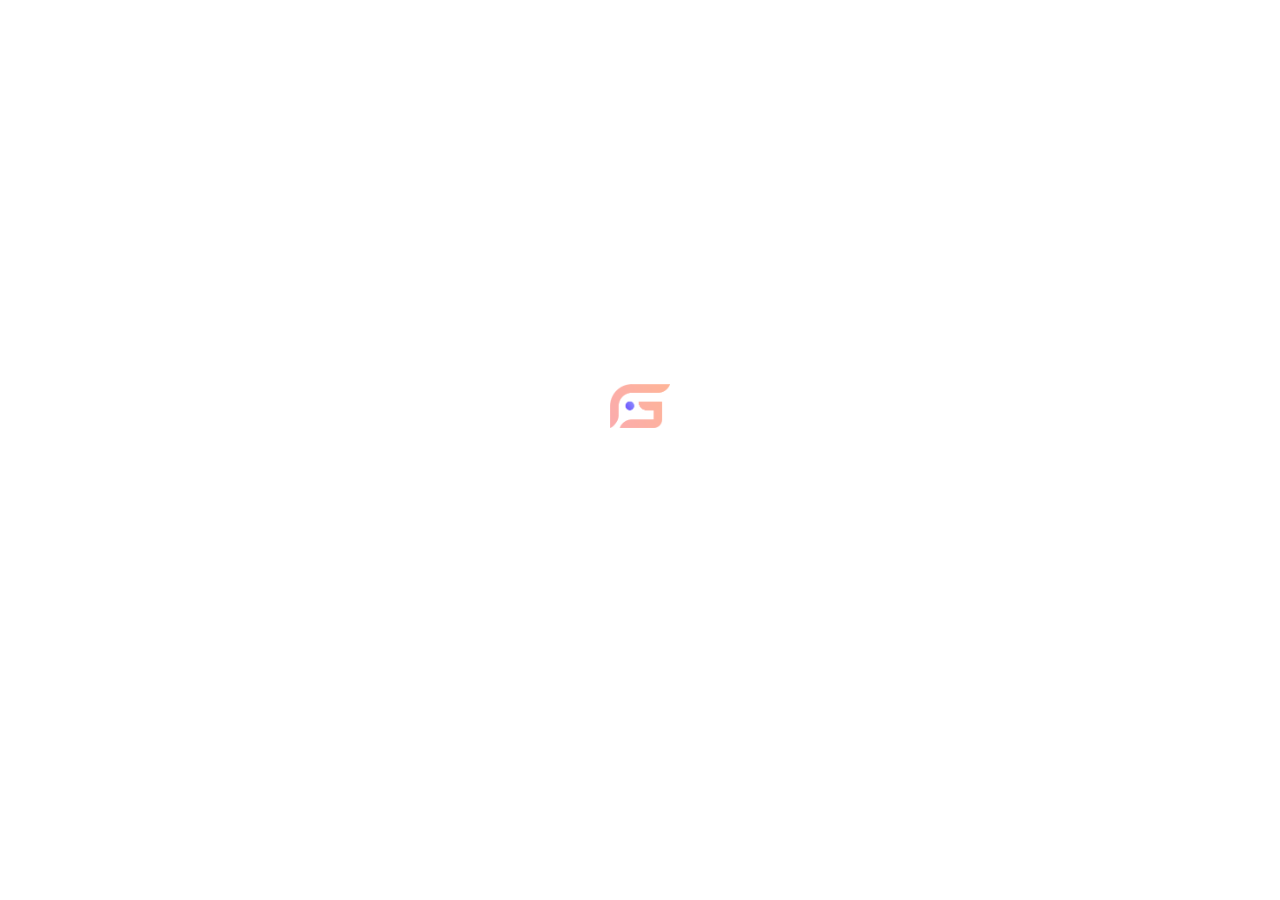
==== commit 1edebd54: "Modifiche" ====
--- a/index.html
+++ b/index.html
@@ -30,7 +30,7 @@
     </button>
 
     <div class="loader">
-      <img src="img/logo/Logo.png" style="padding-bottom: 60px; width: 60px;">
+      <img src="img/logo/logo.png" style="padding-bottom: 60px; width: 60px;">
       <div>
         <span></span>
         <span></span>
@@ -45,7 +45,7 @@
     <nav class="navbar sticky-top navbar-expand-lg navbar-light d-flex flex-column">
 
         <div class="container-fluid">
-          <a class="navbar-brand d-flex align-self-center" href="#"><img src="img/logo/Logo.png"></a>
+          <a class="navbar-brand d-flex align-self-center" href="#"><img src="img/logo/logo.png"></a>
           <button class="navbar-toggler" type="button" data-bs-toggle="collapse" data-bs-target="#navbarSupportedContent" aria-controls="navbarSupportedContent" aria-expanded="false" aria-label="Toggle navigation">
             <span class="navbar-toggler-icon"></span>
           </button>
@@ -123,7 +123,7 @@
 
         <div class="d-flex align-items-center align-items-xxl-start flex-column justify-content-xxl-center col-12 col-xxl-7">
           <p>Welcome to my personal website!<br><br> My name is <b>Gabriele Fattorini</b>, I am 26 years old and I have a great passion for everything related to the web. In particular, I'm specialized in the creation and development of <b>websites</b>, starting from the sketch phase up to the creation of custom graphics and code development.<br><br>I started studying at the <b>Nemo Academy</b> in Florence, where I discovered this fantastic world. After learning the basics, I decided to continue with the <b>Start2Impact</b> path, to be able to specialize as a full stack developer.<br><br>I invite you to visit my portfolio, where you will find some of my projects. If you like them and want to make one with me, do not hesitate to <b>contact me</b> through the contact form.</p>
-          <a href="img/others/Gabriele_Fattorini_curriculum.pdf" target="_blank">
+          <a href="img/others/gabriele_fattorini_curriculum.pdf" target="_blank">
             <button class="btn">Curriculum Vitae</button>
           </a>
         </div>
--- a/css/style.css
+++ b/css/style.css
@@ -0,0 +1,848 @@
+* {
+  box-sizing: border-box;
+  margin: 0;
+  padding: 0;
+  scroll-behavior: smooth;
+}
+
+body {
+  padding: 40px 100px 0px 100px;
+}
+
+h1, h2, h3, h4, h5, h6 {
+  font-family: 'Poppins', Helvetica, sans-serif;
+}
+
+h2 {
+  text-align: center;
+  font-size: 50px !important;
+  color: #260834;
+  margin-bottom: 100px !important;
+}
+
+h2 span {
+  color: #fbabaf;
+}
+
+p {
+  font-family: 'Open Sans', Helvetica, sans-serif !important;
+  color: #535353;
+}
+
+/********************** LOADER *************************/
+.loader {
+  display: flex;
+  justify-content: center;
+  align-items: center;
+  flex-direction: column;
+  height: 90vh;
+  margin-bottom: 40px !important;
+}
+
+.loader span {
+  display: inline-block;
+  background-color: #969aff;
+  width: 0px;
+  height: 0px;
+  border-radius: 50%;
+  margin: 0 6px;
+  transform: translate3d(0);
+  animation: bounce 0.6s infinite alternate;
+}
+
+.loader span:nth-child(2) {
+  background-color: #fbabaf;
+  animation-delay: 0.2s;
+}
+
+.loader span:nth-child(3) {
+  animation-delay: 0.4s;
+}
+
+@keyframes bounce {
+  to {
+    width: 13px;
+    height: 13px;
+    transform: translate3d(0, -16px, 0);
+  }
+}
+
+.main {
+  transition: opacity 1s ease-in-out;
+  opacity: 0;
+  display: none;
+}
+
+/********************** SCROLLBAR *************************/
+::-webkit-scrollbar {
+  width: 14px;
+}
+
+::-webkit-scrollbar-track {
+  background: #fff;
+}
+
+::-webkit-scrollbar-thumb {
+  background: #fbabaf;
+  border-radius: 20px;
+  border: 4px solid #fff;
+}
+
+::-webkit-scrollbar-thumb:hover {
+  background: #969aff;
+}
+
+/********************** FOOTER *************************/
+.hr {
+  color: #ccc;
+  margin-bottom: 60px;
+}
+
+footer {
+  padding: 20px 70px;
+  height: 350px;
+}
+
+footer h4 {
+  color: #260834;
+}
+
+footer h4 span {
+  color: #ffb696;
+}
+
+footer ul {
+  font-family: 'Open Sans', Helvetica, sans-serif;
+  list-style: none;
+  padding: 0;
+  margin-top: 40px;
+}
+
+footer ul li {
+  margin-bottom: 10px;
+}
+
+footer a {
+  text-decoration: none;
+  color: #535353;
+  transition: all linear 0.10s;
+}
+
+footer a:hover {
+  color: #ffb696;
+}
+
+footer i {
+  color: #ffb696;
+  margin-right: 15px;
+}
+
+footer .facebook {
+  margin-right: 18px;
+}
+
+footer .copyright {
+  color: #ccc;
+  text-align: center;
+  font-size: 14px;
+  margin-top: 90px;
+}
+
+.navbar-brand {
+  height: 40px !important;
+  width: 40px !important;
+}
+
+.navbar {
+  background: #fff;
+  padding: 12px !important;
+}
+
+.navbar .navbar-brand {
+  width: 40px;
+}
+
+.nav-item {
+  margin-right: 20px !important;
+}
+
+.nav-item .active {
+  color: #fbabaf !important;
+}
+
+.nav-item a {
+  color: #969aff !important;
+  font-family: 'Poppins', Helvetica, sans-serif;
+  font-weight: 600;
+}
+
+.nav-item a:hover {
+  color: #fbabaf !important;
+}
+
+.contatti {
+  margin-right: 0 !important;
+}
+
+.progress-container {
+  width: 100%;
+  height: 2px;
+  background: #fff;
+}
+
+.progress-bar {
+  height: 2px;
+  background: #fbabaf !important;
+  width: 0%;
+}
+
+/********************** BUTTONS *************************/
+.btn {
+  font-family: 'Poppins', Helvetica, sans-serif;
+  border-radius: 50px !important;
+  background: #ffb696;
+  background: linear-gradient(270deg, #ffb696 0%, #fbabaf 35%);
+  padding: 10px 50px !important;
+  color: #fff !important;
+  font-weight: 600 !important;
+  border: 2px solid transparent !important;
+  transition: all linear 0.15s;
+}
+
+.btn:hover {
+  border: 2px solid #fff !important;
+}
+
+.btn-2 {
+  border: 2px solid #fbabaf !important;
+  background: none;
+  transition: all linear 0.15s;
+}
+
+.btn-2:hover {
+  border: 2px solid #fff !important;
+  color: #fbabaf !important;
+}
+
+.btn-big {
+  background: none;
+  margin-top: 20px;
+  border-radius: 20px;
+  border: 2px solid #969aff;
+  width: 100%;
+  height: 130px !important;
+  color: #969aff;
+  font-family: 'Poppins', Helvetica, sans-serif;
+  font-weight: 400 !important;
+  font-size: 18px;
+  transition: all linear 0.15s;
+}
+
+.btn-big:hover {
+  background: #969aff;
+  color: #fff !important;
+}
+
+.btn-big-2 {
+  color: #fbabaf;
+  border: 2px solid #fbabaf;
+}
+
+.btn-big-2:hover {
+  background: #fbabaf;
+  color: #fff !important;
+}
+
+#btn-back-to-top {
+  position: fixed;
+  bottom: 40px;
+  right: 40px;
+  display: none;
+  padding: 10px !important;
+  font-size: 16px;
+  width: 50px;
+  height: 50px;
+  border: 2px solid transparent !important;
+  transition: all linear 0.15s;
+  box-shadow: 0px 5px 15px #ccc;
+  z-index: 1;
+}
+
+#btn-back-to-top:hover {
+  border: 2px solid #969aff !important;
+  padding-top: 0px !important;
+}
+
+/********************** SECTION 1 *************************/
+.section-1 {
+  background: #969aff;
+  background: linear-gradient(270deg, #969aff 0%, #6446fd 35%);
+  padding: 80px;
+  margin-top: 20px;
+  border-radius: 20px;
+  color: #fff;
+}
+
+.section-1 h1 {
+  font-size: 60px;
+  margin-bottom: 50px;
+}
+
+.section-1 h1 span {
+  color: #fcb1ad;
+}
+
+.section-1 h3 {
+  margin-bottom: 20px;
+  color: #ffb696;
+}
+
+.section-1 p {
+  color: #fff;
+  font-size: 18px;
+  margin-bottom: 60px;
+  line-height: 1.8;
+}
+
+.section-1 img {
+  margin-bottom: -80px;
+  opacity: 88%;
+  width: 600px;
+}
+
+.section-1 li {
+  list-style: none !important;
+  padding: 15px;
+}
+
+.section-1 a {
+  color: #fff;
+}
+
+.section-1 i {
+  font-size: 18px;
+  border: 2px solid #fff;
+  border-radius: 50%;
+  padding: 16px;
+  width: 100%;
+  height: 100%;
+  text-align: center;
+  transition: all linear 0.15s;
+}
+
+.section-1 i:hover {
+  background: #fbabaf;
+  color: #fff;
+}
+
+/********************** ABOUT *************************/
+.about {
+  min-height: 100vh;
+}
+
+.about-content p {
+  line-height: 2;
+  font-size: 16px;
+  margin-bottom: 80px;
+}
+
+.about-content img {
+  width: 80%;
+}
+
+.about-content .btn {
+  width: 250px;
+  border: 2px solid transparent !important;
+}
+
+.about-content .btn:hover {
+  border: 2px solid #969aff !important;
+}
+
+/********************** SERVICES *************************/
+.services {
+  min-height: 100vh;
+  text-align: center;
+}
+
+.services img {
+  margin-bottom: 30px;
+  width: 70%;
+}
+
+.services h3 {
+  margin-bottom: 20px;
+  color: #260834;
+}
+
+.services p {
+  margin-bottom: 40px !important;
+  line-height: 1.8;
+}
+
+.services span {
+  color: #fbabaf;
+}
+
+.services .btn {
+  width: 250px;
+  border: 2px solid transparent !important;
+}
+
+.services .btn:hover {
+  border: 2px solid #969aff !important;
+}
+
+/********************** PORTFOLIO *************************/
+.portfolio {
+  min-height: 100vh;
+}
+
+.portfolio-content {
+  background: #969aff;
+  background: linear-gradient(270deg, #969aff 0%, #6446fd 35%);
+  padding: 80px;
+  border-radius: 20px;
+  color: #fff;
+}
+
+.portfolio-content h2 {
+  color: #fff;
+}
+
+.portfolio-content h4 {
+  font-size: 24px;
+  text-shadow: 2px 2px 10px black;
+  color: #fff;
+}
+
+.portfolio-content h4 span {
+  color: #ffb696;
+}
+
+.portfolio-content img {
+  border-radius: 5%;
+  opacity: 0.5;
+}
+
+.portfolio-content .card {
+  width: 420px;
+  background: none;
+  border: none;
+}
+
+.portfolio-content .card img {
+  opacity: 0.3;
+  transition: all linear 0.30s;
+  border: 2px solid transparent;
+}
+
+.portfolio-content .card:hover img {
+  opacity: 1.0;
+  border: 2px solid #ffb696;
+}
+
+.portfolio-content .card h4 {
+  transition: all linear 0.30s;
+}
+
+.portfolio-content .card:hover h4 {
+  opacity: 0;
+}
+
+.portfolio-content .btn {
+  width: 250px;
+  margin-top: 100px;
+}
+
+.portfolio-content a {
+  text-decoration: none;
+}
+
+/********************** CONTACTS *************************/
+.contacts {
+  min-height: 100vh;
+}
+
+.contacts p {
+  text-align: center;
+  width: 70%;
+  line-height: 2;
+  margin-bottom: 60px;
+}
+
+.contacts .form-control {
+  border: 2px solid #969aff;
+  border-radius: 50px;
+  padding: 10px 20px;
+}
+
+.contacts .form-control:focus {
+  border: 2px solid #ffb696;
+  box-shadow: 0 0 0 4px #fde4d9;
+}
+
+.contacts .form-content {
+  width: 500px;
+}
+
+.contacts .message {
+  padding-top: 20px;
+  border-radius: 25px;
+}
+
+.contacts .form-label {
+  font-family: 'Open Sans', Helvetica, sans-serif !important;
+  color: #ccc;
+}
+
+.contacts .btn {
+  width: 250px;
+  border: 2px solid transparent !important;
+}
+
+.contacts .btn:hover {
+  border: 2px solid #969aff !important;
+}
+
+.contacts img {
+  width: 70%;
+}
+
+textarea {
+  resize: none !important;
+}
+
+/********************** PORTFOLIO PAGE *************************/
+.portfolio-2 {
+  min-height: auto !important;
+}
+
+.portfolio-content-2 h4 {
+  color: #fff;
+  opacity: 1.0;
+  margin-bottom: 2px !important;
+}
+
+.portfolio-content-2 img {
+  opacity: 0.8 !important;
+}
+
+.portfolio-content-2 .card img {
+  transition: all linear 0.30s;
+  border: 3px solid #ffb696;
+}
+
+.portfolio-content-2 .card:hover img {
+  opacity: 1.0 !important;
+  border: 3px solid #ffb696;
+}
+
+.portfolio-content-2 .card h4 {
+  transition: all linear 0.30s;
+}
+
+.portfolio-content-2 .card:hover h4 {
+  opacity: 0;
+}
+
+.portfolio-content-2 .projects {
+  padding: 0;
+}
+
+.portfolio-content-2 .filter-menu {
+  margin-bottom: 80px;
+  padding: 0 !important;
+  text-align: center;
+}
+
+.portfolio-content-2 .filter-menu li {
+  display: inline-block;
+  padding: 10px 30px;
+  background: #ffb696;
+  background: linear-gradient(270deg, #ffb696 0%, #fbabaf 35%);
+  color: #fff;
+  cursor: pointer;
+  border-radius: 30px;
+  margin: 15px;
+  font-family: 'Poppins', Helvetica, sans-serif;
+  border: 2px solid transparent;
+  transition: all linear 0.10s;
+}
+
+.portfolio-content-2 .filter-menu li:hover,
+.portfolio-content-2 .filter-menu li.current {
+  border: 2px solid #969aff !important;
+  color: #fff !important;
+}
+
+.portfolio-content-2 .filter-item li.active {
+  transition: all 0.5s ease;
+}
+
+.portfolio-content-2 .filter-item li.delete {
+  width: 0%;
+  opacity: 0;
+  transition: all 0.5s ease;
+}
+
+.portfolio-content-2 .filter-item li.delete a {
+  pointer-events: none;
+}
+
+.portfolio-content-2 .filter-item a {
+  display: block;
+}
+
+/********************** PROJECTS *************************/
+.section-1-3 {
+  height: 600px;
+  background-size: cover !important;
+  background-repeat: no-repeat !important;
+  background-position: center !important;
+}
+
+.project-content {
+  min-height: 100vh;
+  margin-bottom: 150px;
+}
+
+.project-content h2 {
+  padding-top: 120px;
+}
+
+.project-content p {
+  line-height: 2;
+  font-size: 16px;
+  margin-bottom: 80px;
+}
+
+.project-img {
+  transition: all ease-in-out 0.40s;
+}
+
+.project-img:hover {
+  transform: scale(1.5);
+}
+
+.project-img-2 {
+  transition: all ease-in-out 0.40s;
+}
+
+.project-img-2:hover {
+  box-shadow: 0px 0px 10px #ccc;
+  transform: scale(1.4);
+}
+
+/********************** MEDIA QUERIES *************************/
+@media (max-width: 1700px) {
+  .portfolio a {
+    display: flex;
+    align-items: center;
+    justify-content: center;
+  }
+  .portfolio .card {
+    width: 95% !important;
+  }
+}
+
+/**********************************************************/
+@media (max-width: 1450px) {
+  .section-1 i {
+    display: none !important;
+  }
+}
+
+/**********************************************************/
+@media (max-width: 1400px) {
+  .section-1 {
+    text-align: center;
+  }
+  .section-1 img {
+    width: 70% !important;
+    margin-top: 20px;
+  }
+  .about {
+    margin: 200px 0px 200px 0px;
+  }
+  .about .btn {
+    align-self: center;
+    margin-bottom: 100px;
+  }
+  .about img {
+    width: 50% !important;
+    margin-top: 30px;
+  }
+  .services {
+    margin-bottom: 100px;
+  }
+  .services .btn {
+    margin-bottom: 100px;
+  }
+  .portfolio {
+    margin-bottom: 100px;
+  }
+  .portfolio .projects {
+    width: 60%;
+  }
+  .portfolio .projects-content {
+    margin-bottom: 100px;
+  }
+  .portfolio .projects-last {
+    margin-bottom: 0px;
+  }
+  .project-img-2 {
+    margin-bottom: 80px;
+    max-width: 60% !important;
+  }
+  .contacts {
+    margin-bottom: 100px;
+  }
+  .contacts img {
+    display: none;
+  }
+  footer {
+    text-align: center;
+    margin-top: 150px;
+  }
+  footer ul {
+    margin-bottom: 100px;
+  }
+  footer .social {
+    margin-bottom: 0px;
+  }
+  footer .copyright {
+    padding-bottom: 20px;
+  }
+}
+
+/**********************************************************/
+@media (max-width: 1024px) {
+  body h1 {
+    font-size: 40px !important;
+  }
+  body h2 {
+    font-size: 40px !important;
+  }
+  .about img {
+    width: 60% !important;
+  }
+  .portfolio .projects {
+    width: 70%;
+  }
+}
+
+/**********************************************************/
+@media (max-width: 991px) {
+  .navbar {
+    font-size: 18px;
+  }
+  .navbar button {
+    border: none !important;
+  }
+  .navbar button:focus {
+    color: #fff;
+  }
+  .navbar .navbar-toggler-icon {
+    background-image: url("../img/others/menu.png") !important;
+    width: 31px;
+  }
+  .navbar ul {
+    margin: 50px 0px !important;
+    text-align: center;
+  }
+  .navbar li {
+    margin: 5px 0px !important;
+  }
+}
+
+/**********************************************************/
+@media (max-width: 768px) {
+  body h2 {
+    font-size: 35px !important;
+  }
+  .section-1 img {
+    width: 100% !important;
+  }
+  .section-1 h1 {
+    font-size: 35px !important;
+  }
+  .section-1 h3 {
+    font-size: 22px !important;
+  }
+  .section-1 p {
+    font-size: 16px !important;
+  }
+  .section-1-2 {
+    margin-bottom: 98px !important;
+  }
+  .btn-big {
+    display: none;
+  }
+  .about img {
+    width: 70% !important;
+  }
+  .portfolio .projects {
+    width: 90%;
+  }
+}
+
+/**********************************************************/
+@media (max-width: 600px) {
+  body {
+    padding: 40px 40px 0px 40px !important;
+  }
+  .section-1 {
+    padding: 80px 30px !important;
+  }
+  .section-1 p {
+    margin-bottom: 30px !important;
+  }
+  .section-1 img {
+    width: 80% !important;
+  }
+  .section-1-2 {
+    margin-bottom: 80px !important;
+  }
+  .section-1-2 p {
+    margin-bottom: 0px !important;
+  }
+  .cta {
+    flex-direction: column;
+  }
+  .cta .btn {
+    margin-top: 20px;
+    margin-left: 0 !important;
+  }
+  .portfolio-content {
+    padding: 80px 40px !important;
+  }
+  .portfolio-content h4 {
+    font-size: 20px !important;
+    text-align: center;
+  }
+  .portfolio-content .btn {
+    width: 200px !important;
+    padding: 10px 30px !important;
+  }
+  .portfolio-content-2 {
+    padding: 0 !important;
+  }
+  .project-img-2 {
+    margin-bottom: 40px;
+    max-width: 80% !important;
+  }
+  .project-img-2:hover {
+    transform: none !important;
+  }
+  .contacts p {
+    width: 100% !important;
+  }
+  .form-content {
+    width: 300px !important;
+  }
+  footer {
+    padding: 0px !important;
+  }
+}
+/*# sourceMappingURL=style.css.map */